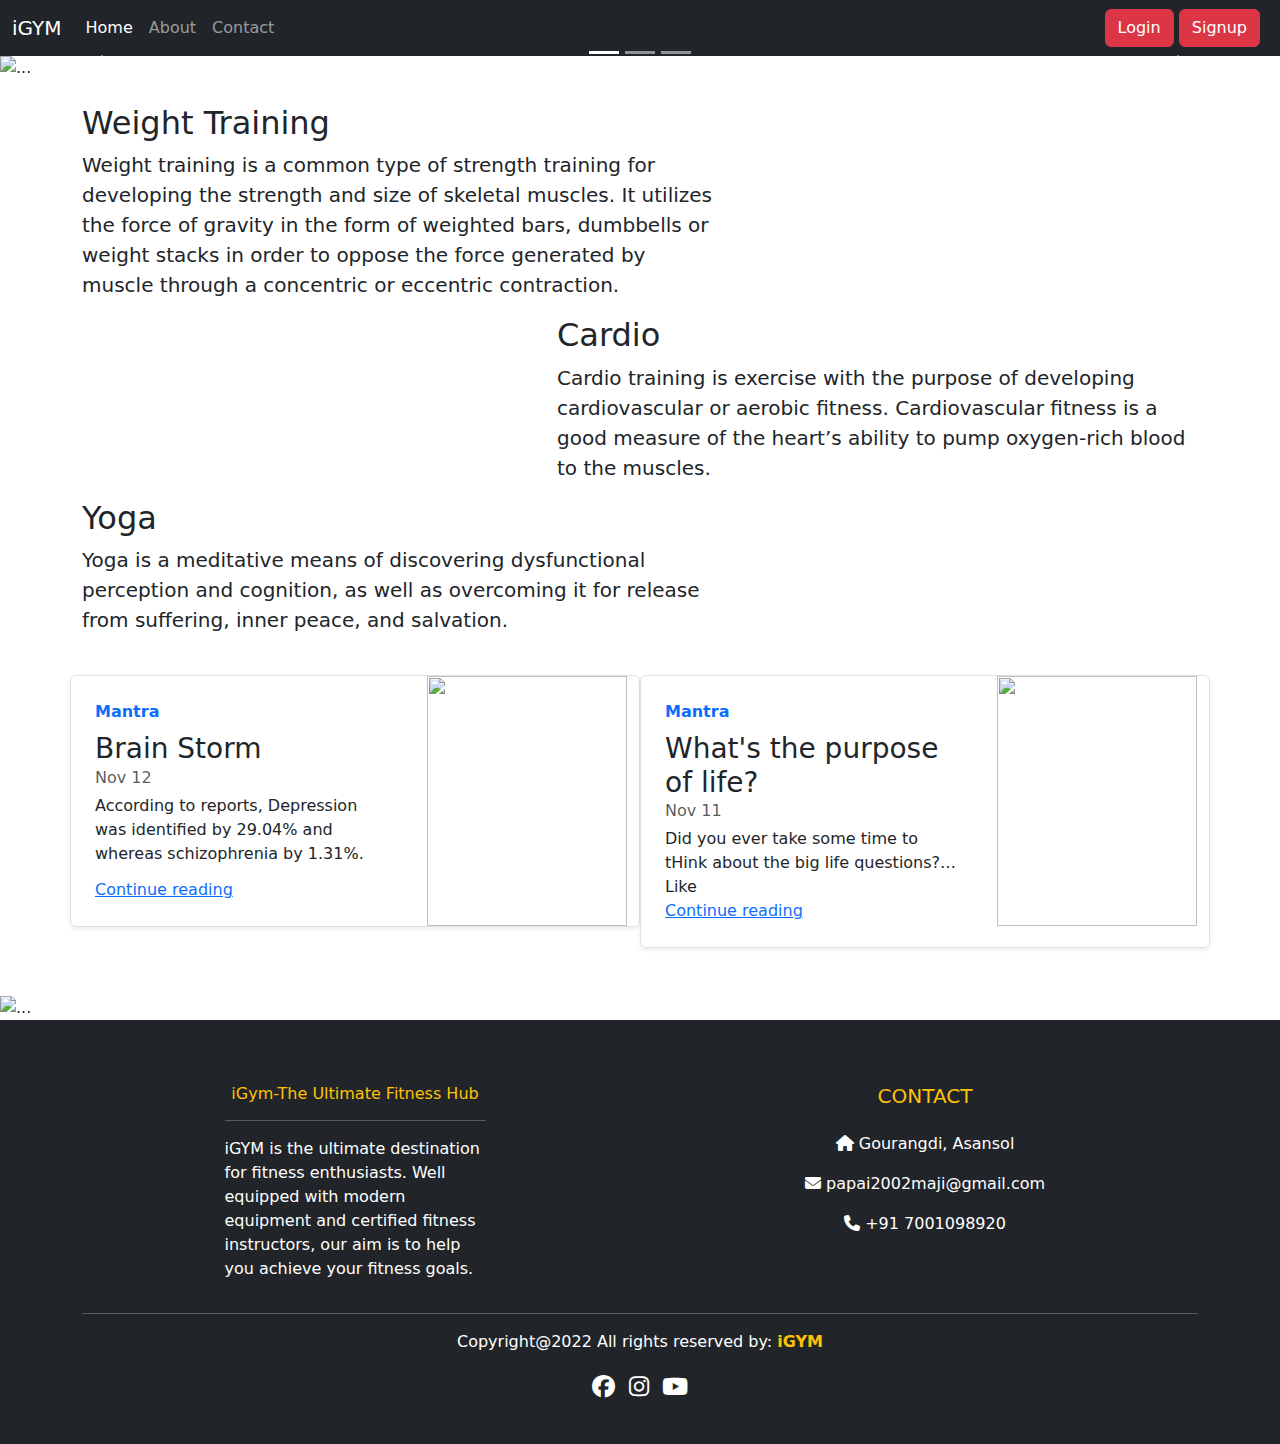
==== index.html @ b90eed31 "initial commit" ====
<!doctype html>
<html lang="en">
  <head>
    <meta charset="utf-8">
    <meta name="viewport" content="width=device-width, initial-scale=1">
    <title>iGYM</title>
    <link href="https://cdn.jsdelivr.net/npm/bootstrap@5.2.0-beta1/dist/css/bootstrap.min.css" rel="stylesheet" integrity="sha384-0evHe/X+R7YkIZDRvuzKMRqM+OrBnVFBL6DOitfPri4tjfHxaWutUpFmBp4vmVor" crossorigin="anonymous">
    <link rel="stylesheet" href="	https://cdn.jsdelivr.net/npm/bootstrap@5.2.0-beta1/dist/css/bootstrap.min.css">
    <link rel="stylesheet" href="https://cdnjs.cloudflare.com/ajax/libs/font-awesome/6.1.1/css/all.min.css">
  </head>
  
  <body>
    <nav class="navbar navbar-expand-lg navbar-dark bg-dark">
        <div class="container-fluid">
          <a class="navbar-brand" href="#">iGYM</a>
          <button class="navbar-toggler" type="button" data-bs-toggle="collapse" data-bs-target="#navbarSupportedContent" aria-controls="navbarSupportedContent" aria-expanded="false" aria-label="Toggle navigation">
            <span class="navbar-toggler-icon"></span>
          </button>
          <div class="collapse navbar-collapse" id="navbarSupportedContent">
            <ul class="navbar-nav me-auto mb-2 mb-lg-0">
              <li class="nav-item">
                <a class="nav-link active" aria-current="page" href="#">Home</a>
              </li>
              <li class="nav-item">
                <a class="nav-link" href="/about.html">About</a>
              </li>
              <li class="nav-item">
                <a class="nav-link" href="/contact.html">Contact</a>
              </li>
              <!-- <li class="nav-item dropdown">
                <a class="nav-link dropdown-toggle" href="#" id="navbarDropdown" role="button" data-bs-toggle="dropdown" aria-expanded="false">
                  Contact
                </a>
                <!-- <ul class="dropdown-menu" aria-labelledby="navbarDropdown">
                  <li><a class="dropdown-item" href="https://www.instagram.com/_tiyas17/">INSTA</a></li>
                  <li><a class="dropdown-item" href="https://www.facebook.com/tiyas.maji.7/">FB</a></li>
                  <li><hr class="dropdown-divider"></li>
                  <li><a class="dropdown-item" href="https://www.linkedin.com/in/tiyas-maji-613597212/">LinkedIn</a></li>
                </ul> -->
              <!-- </li> --> -->
              
            </ul>
            
            <div class="mx-2">
              <button class="btn btn-danger" data-bs-toggle="modal" data-bs-target="#loginModal">Login</button> <button class="btn btn-danger" data-bs-toggle="modal" data-bs-target="#signupModal">Signup</button>
            </div>
          </div>
        </div>
      </nav>



<!-- Login Modal -->
<div class="modal fade" id="loginModal" tabindex="-1" aria-labelledby="loginModalLabel" aria-hidden="true">
  <div class="modal-dialog">
    <div class="modal-content">
      <div class="modal-header">
        <h5 class="modal-title" id="loginModalLabel">Login to iGYM</h5>
        <button type="button" class="btn-close" data-bs-dismiss="modal" aria-label="Close"></button>
      </div>
      <div class="modal-body">
        <div class="mb-3 row">
          <label for="inputEmail" class="col-sm-2 col-form-label">Email</label>
          <div class="col-sm-10">
            <input type="email" class="form-control" id="inputEmail" placeholder="yourmail@gmail.com">
          </div>
        </div>
        <div class="mb-3 row">
          <label for="inputPassword" class="col-sm-2 col-form-label">Password</label>
          <div class="col-sm-10">
            <input type="password" class="form-control" id="inputPassword">
          </div>
        </div>
      </div>
      <div class="modal-footer">
        <button type="button" class="btn btn-outline-dark">Login</button>
      </div>
    </div>
  </div>
</div>



<!-- Signup Modal -->
<div class="modal fade" id="signupModal" tabindex="-1" aria-labelledby="signupModalLabel" aria-hidden="true">
  <div class="modal-dialog">
    <div class="modal-content">
      <div class="modal-header">
        <h5 class="modal-title" id="signupModalLabel">Get an iGYM account</h5>
        <button type="button" class="btn-close" data-bs-dismiss="modal" aria-label="Close"></button>
      </div>
      <div class="modal-body">
        <div class="mb-3 row">
          <label for="inputEmail" class="col-sm-2 col-form-label">Email</label>
          <div class="col-sm-10">
            <input type="email" class="form-control" id="inputEmail" placeholder="yourmail@gmail.com">
          </div>
        </div>
        <div class="mb-3 row">
          <label for="inputPassword" class="col-sm-2 col-form-label">Password</label>
          <div class="col-sm-10">
            <input type="password" class="form-control" id="inputPassword">
          </div>
        </div>
        <div class="mb-3 row">
          <label for="inputPassword" class="col-sm-2 col-form-label">Confirm Password</label>
          <div class="col-sm-10">
            <input type="cpassword" class="form-control" id="cinputPassword">
          </div>
        </div>
      </div>
      <div class="modal-footer">
      
        <button type="button" class="btn btn-outline-dark">Create Account</button>
      </div>
    </div>
  </div>
</div>

      <div id="carouselExampleCaptions" class="carousel slide carousel-fade" data-ride="carousel">
        <div class="carousel-indicators">
          <button type="button" data-bs-target="#carouselExampleCaptions" data-bs-slide-to="0" class="active" aria-current="true" aria-label="Slide 1"></button>
          <button type="button" data-bs-target="#carouselExampleCaptions" data-bs-slide-to="1" aria-label="Slide 2"></button>
          <button type="button" data-bs-target="#carouselExampleCaptions" data-bs-slide-to="2" aria-label="Slide 3"></button>
        </div>
        <div class="carousel-inner">
          <div class="carousel-item active">
            <img src="https://source.unsplash.com/1400x500/?fitness" class="d-block w-100" alt="...">
            <div class="carousel-caption d-none d-md-block">
              <h1>WELCOME TO iGYM</h1>
              <p><h5>EAT</h5></p>
              <p><h5>SLEEP</h5></p>
              <p><h2>GYM</h2></p>
              <p><h1>REPEAT</h1></p>
            </div>
          </div>
          <div class="carousel-item">
            <img src="https://source.unsplash.com/1400x500/?gym" class="d-block w-100" alt="...">
            <div class="carousel-caption d-none d-md-block">
              <h3>The PDP Rule</h3>
              <p>PURPOSE | DISCIPLINE | PERSEVERENCE</p>
          
            </div>
          </div>
          <div class="carousel-item">
            <img src="https://source.unsplash.com/1400x500/?weightlifting" class="d-block w-100" alt="...">
            <div class="carousel-caption d-none d-md-block">
              <h3>Last But Not The Least</h3>
              <p>Being CONSISTENT is the only MANTRA</p>
            </div>
          </div>
        </div>
        <button class="carousel-control-prev" type="button" data-bs-target="#carouselExampleCaptions" data-bs-slide="prev">
          <span class="carousel-control-prev-icon" aria-hidden="true"></span>
          <span class="visually-hidden">Previous</span>
        </button>
        <button class="carousel-control-next" type="button" data-bs-target="#carouselExampleCaptions" data-bs-slide="next">
          <span class="carousel-control-next-icon" aria-hidden="true"></span>
          <span class="visually-hidden">Next</span>
        </button>
      </div>
      

    <div class="container my-4">
      <div class="row featurette d-flex justify-content-center align-items-center">
          <div class="col-md-7">
              <h2 class="featurette-heading">Weight Training</h2>
              <p class="lead">Weight training is a common type of strength training for developing the strength and size of skeletal muscles. It utilizes the force of gravity in the form of weighted bars, dumbbells or weight stacks in order to oppose the force generated by muscle through a concentric or eccentric contraction.</p>
          </div>
          <div class="col-md-5">
              <img class="img-fluid" src="https://source.unsplash.com/400x200/?weight training" alt="">
          </div>
      </div>
      <div class="row featurette d-flex justify-content-center align-items-center">
          <div class="col-md-7 order-md-2">
              <h2 class="featurette-heading">Cardio</h2>
              <p class="lead">Cardio training is exercise with the purpose of developing cardiovascular or aerobic fitness. Cardiovascular fitness is a good measure of the heart’s ability to pump oxygen-rich blood to the muscles.</p>
          </div>
          <div class="col-md-5 order-md-1">
              <img class="img-fluid" src="https://source.unsplash.com/400x200/?cardio" alt="">
               
          </div>
      </div>
      <div class="row featurette d-flex justify-content-center align-items-center">
          <div class="col-md-7">
              <h2 class="featurette-heading">Yoga</h2>
              <p class="lead">Yoga is a meditative means of discovering dysfunctional perception and cognition, as well as overcoming it for release from suffering, inner peace, and salvation.</p>
          </div>
          <div class="col-md-5">
              
              <img class="img-fluid" src="https://source.unsplash.com/400x200/?yoga" alt="">
          </div>
      </div>
  </div>

  <div class="container my-4">
    <div class="row mb-2">
        <div class="col-md-6">
          <div class="row no-gutters border rounded overflow-hidden flex-md-row mb-4 shadow-sm h-md-250 position-relative">
            <div class="col p-4 d-flex flex-column position-static">
              <strong class="d-inline-block mb-2 text-primary">Mantra</strong>
              <h3 class="mb-0">Brain Storm</h3>
              <div class="mb-1 text-muted">Nov 12</div>
              <p class="card-text mb-auto">According to reports, Depression was identified by 29.04% and whereas schizophrenia by 1.31%. </p>
              <a href="https://www.ncbi.nlm.nih.gov/pmc/articles/PMC5479084/" class="stretched-link">Continue reading</a>
            </div>
            <div class="col-auto d-none d-lg-block">
              <img class="bd-placeholder-img" width="200" height="250" src="https://source.unsplash.com/500x700/?mental health" alt="">
            </div>
          </div>
        </div>
        <div class="col-md-6">
          <div class="row no-gutters border rounded overflow-hidden flex-md-row mb-4 shadow-sm h-md-250 position-relative">
            <div class="col p-4 d-flex flex-column position-static">
              <strong class="d-inline-block mb-2 text-primary">Mantra</strong>
              <h3 class="mb-0">What's the purpose of life?</h3>
              <div class="mb-1 text-muted">Nov 11</div>
              <p class="mb-auto">Did you ever take some time to tHink about the big life questions?…Like</p>
      
              <a href="https://www.thinkoneweek.com/?gclid=Cj0KCQjw8O-VBhCpARIsACMvVLOeum0vHntlZoPbYSe9XLL9C3aiQsrG2qLHG-GgtIot6QOxDSg_80EaAvNPEALw_wcB" class="stretched-link">Continue reading</a>
            </div>
            <div class="col-auto d-none d-lg-block">
                <img class="bd-placeholder-img" width="200" height="250" src="https://source.unsplash.com/500x700/?health fitness" alt="">

            </div>
          </div>
        </div>
      </div>
</div>

  <div id="carouselExampleCaptions" class="carousel slide" data-bs-ride="false">
    
    <div class="carousel-inner">
      <div class="carousel-item active">
        <img src="https://source.unsplash.com/1400x300/?bodybuilding" class="d-block w-100" alt="...">
        <div class="carousel-caption d-none d-md-block">
          <h2>Motivate yourself, your way..</h2>
          <p>With your new find motivation, discover our bodybuilding facilities</p>
          <button type="button" class="btn btn-dark btn-lg"><a class="nav-link" href="/contact.html">JOIN NOW</a></button>
        </div>
      </div>
      
    </div>

  </div>
  

  <footer class="bg-dark text-white pt-5 pb-4">
    <div class="container text-center text-md-left">
      <div class="row text-center text-md-left">
        <div class="col-md-3 col-lg-3 col-xl-3 mx-auto mt-3">
          <h6 class="mb-1 font-weight-bold text-warning">iGym-The Ultimate Fitness Hub</h6>
          <hr>
          <p class="text-start">iGYM is the ultimate destination for fitness enthusiasts. Well equipped with modern equipment and certified fitness instructors, our aim is to help you achieve your fitness goals.</p>            
        </div>

        <div class="col-md-3 col-lg-3 col-xl-3 mx-auto mt-3">
          <h5 class="text-uppercase mb-4 font-weight-bold text-warning">Contact</h5>
          <p>
            <i class="fas fa-home mr-3"></i> Gourangdi, Asansol
          </p>
          <p>
            <i class="fas fa-envelope mr-3"></i> papai2002maji@gmail.com
          </p>
          <p>
            <i class="fas fa-phone mr-3"></i> +91 7001098920
          </p>
        </div>
      </div>

      <hr class="mb-6">
      <div class="row align-items-center">
        <div class="col-md-12 col-lg-12">
          <p>Copyright@2022 All rights reserved by:
            <a href="#" style="text-decoration: none;"><strong class="text-warning">iGYM</strong></a>
          </p>
        </div>
      </div>

      <div class="col-md-12 col-lg-12">
        <div class="text-center text-md-right">
          <ul class="list-unstyled list-inline">
            <li class="list-inline-item">
              <a href="#" class="btn-floating btn-sm text-white" style="font-size: 23px;"><i class="fab fa-facebook"></i></a>
            </li>
            <li class="list-inline-item">
              <a href="#" class="btn-floating btn-sm text-white" style="font-size: 23px;"><i class="fab fa-instagram"></i></a>
            </li>
            <li class="list-inline-item">
              <a href="#" class="btn-floating btn-sm text-white" style="font-size: 23px;"><i class="fab fa-youtube"></i></a>
            </li>
          </ul>
        </div>
      </div>
    </div>
  </footer>
    
    
    <script src="https://cdn.jsdelivr.net/npm/bootstrap@5.2.0-beta1/dist/js/bootstrap.bundle.min.js" integrity="sha384-pprn3073KE6tl6bjs2QrFaJGz5/SUsLqktiwsUTF55Jfv3qYSDhgCecCxMW52nD2" crossorigin="anonymous"></script>
  </body>
</html>
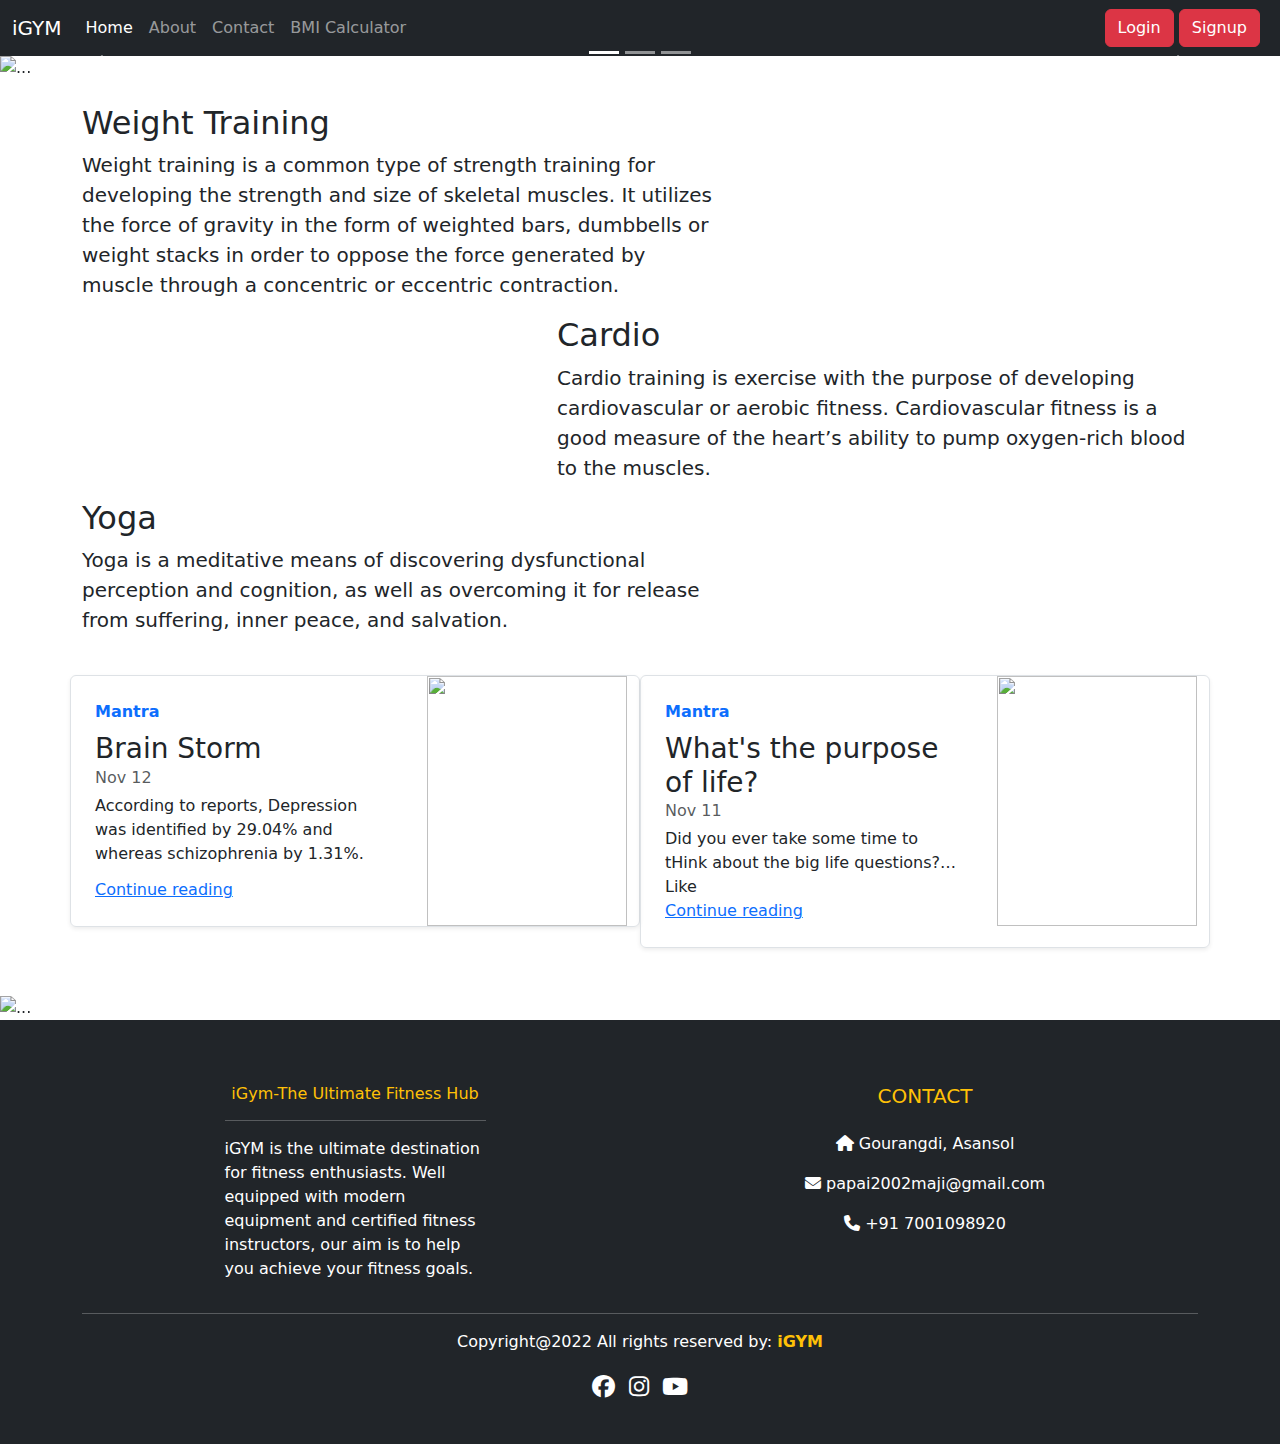
==== commit 04dbf540: "Adding a new feature of BMI calculator" ====
--- a/index.html
+++ b/index.html
@@ -27,6 +27,9 @@
               <li class="nav-item">
                 <a class="nav-link" href="/contact.html">Contact</a>
               </li>
+              <li class="nav-item">
+                <a class="nav-link" href="/BMI Calculator.html">BMI Calculator</a>
+              </li>
               <!-- <li class="nav-item dropdown">
                 <a class="nav-link dropdown-toggle" href="#" id="navbarDropdown" role="button" data-bs-toggle="dropdown" aria-expanded="false">
                   Contact
@@ -193,6 +196,8 @@
       </div>
   </div>
 
+
+  
   <div class="container my-4">
     <div class="row mb-2">
         <div class="col-md-6">
@@ -298,4 +303,4 @@
     
     <script src="https://cdn.jsdelivr.net/npm/bootstrap@5.2.0-beta1/dist/js/bootstrap.bundle.min.js" integrity="sha384-pprn3073KE6tl6bjs2QrFaJGz5/SUsLqktiwsUTF55Jfv3qYSDhgCecCxMW52nD2" crossorigin="anonymous"></script>
   </body>
-</html>+</html>
